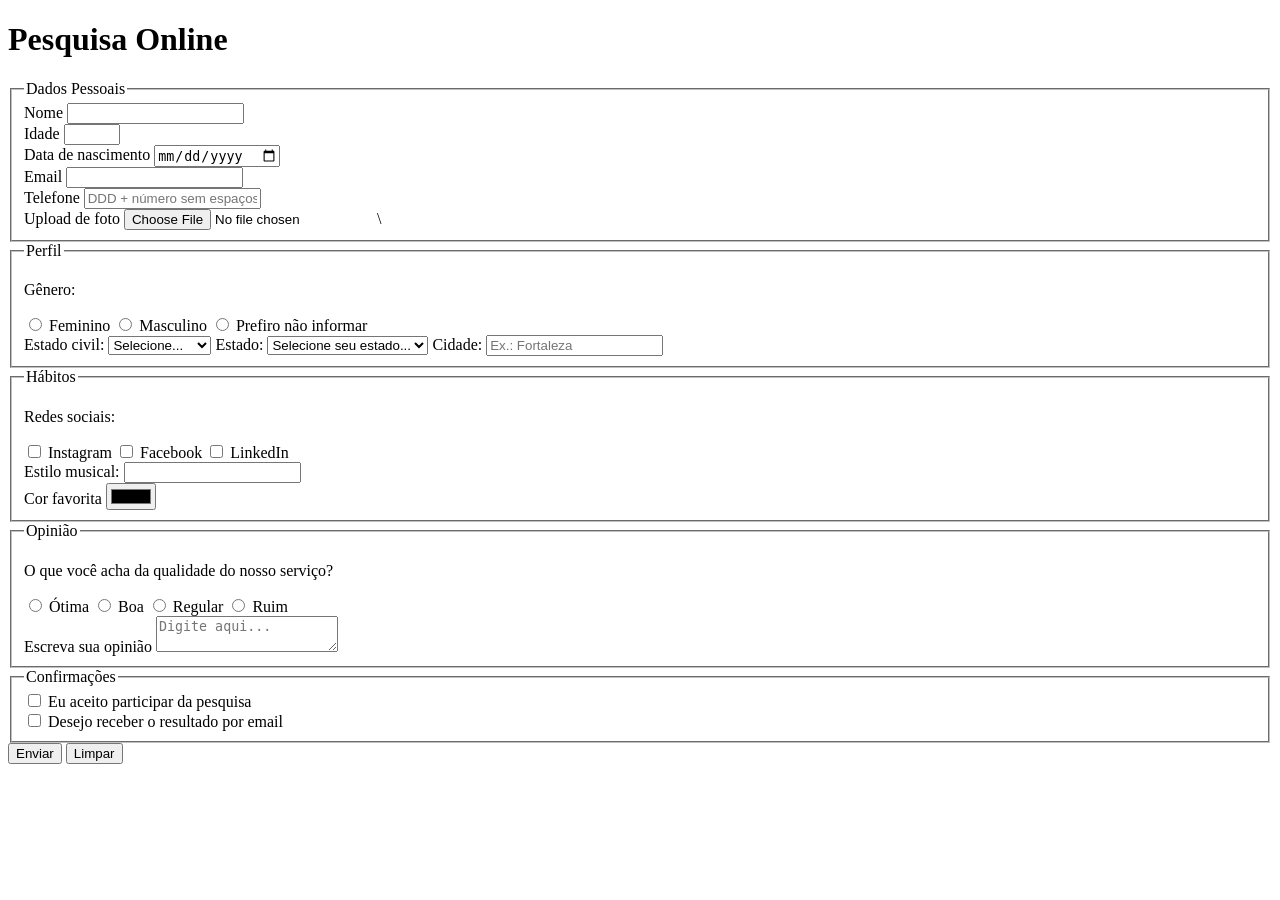
==== index.html @ 1a3ecd38 "(feat): add favicon to header" ====
<!doctype html>
<html lang="pt-br">
  <head>
    <meta charset="UTF-8" />
    <meta name="viewport" content="width=device-width, initial-scale=1.0" />

    <link rel="icon" href="img/culturama-favico.png">
    
    <title>Pesquisa Culturama</title>
  </head>
  <body>
    <header>
      <h1>Pesquisa Online</h1>
    </header>

    <section>
      <form action="" method="get">
        <!-- dados pessoais -->
        <fieldset>
          <legend>Dados Pessoais</legend>

          <label for="name">Nome</label>
          <input id="name" type="text" name="username" required />
          <br />

          <label for="age">Idade</label>
          <input
            id="age"
            type="number"
            name="userAge"
            min="12"
            max="100"
            required
          />
          <br />

          <label for="birthDate">Data de nascimento</label>
          <input id="birthDate" type="date" name="userBirthDate" />
          <br />

          <label for="email">Email</label>
          <input id="email" type="email" name="userEmail" required />
          <br />

          <label for="phoneNumber">Telefone</label>
          <input
            id="phoneNumber"
            type="tel"
            name="userPhoneNumber"
            pattern="[0-9]{11}"
            placeholder="DDD + número sem espaços ou hífen"
          />
          <br />

          <label for="image">Upload de foto</label>
          <input id="image" type="file" name="userImage" accept="image/*" />\
          <br />
        </fieldset>

        <fieldset>
          <legend>Perfil</legend>

          <p>Gênero:</p>
          <input id="fem" type="radio" name="userGender" value="feminino" />
          <label for="fem">Feminino</label>

          <input id="masc" type="radio" name="userGender" value="masculino" />
          <label for="masc">Masculino</label>

          <input
            id="notInformed"
            type="radio"
            name="userGender"
            value="notInformed"
          />
          <label for="notInformed">Prefiro não informar</label>

          <br />

          <label for="maritalStatus">Estado civil:</label>
          <select id="maritalStatus" name="userMaritalStatus">
            <option value="notInformed">Selecione...</option>
            <option value="casado">Casado</option>
            <option value="solteiro">Solteiro</option>
            <option value="divorciado">Divorciado</option>
            <option value="uniaoEstavel">União estável</option>
          </select>

          <label for="uf">Estado:</label>
          <select id="uf" name="userUf">
            <option value="notInformed">Selecione seu estado...</option>
            <option value="AC">Acre</option>
            <option value="AL">Alagoas</option>
            <option value="AP">Amapá</option>
            <option value="AM">Amazonas</option>
            <option value="BA">Bahia</option>
            <option value="CE">Ceará</option>
            <option value="DF">Distrito Federal</option>
            <option value="ES">Espírito Santo</option>
            <option value="GO">Goiás</option>
            <option value="MA">Maranhão</option>
            <option value="MT">Mato Grosso</option>
            <option value="MS">Mato Grosso do Sul</option>
            <option value="MG">Minas Gerais</option>
            <option value="PA">Pará</option>
            <option value="PB">Paraíba</option>
            <option value="PR">Paraná</option>
            <option value="PE">Pernambuco</option>
            <option value="PI">Piauí</option>
            <option value="RJ">Rio de Janeiro</option>
            <option value="RN">Rio Grande do Norte</option>
            <option value="RS">Rio Grande do Sul</option>
            <option value="RO">Rondônia</option>
            <option value="RR">Roraima</option>
            <option value="SC">Santa Catarina</option>
            <option value="SP">São Paulo</option>
            <option value="SE">Sergipe</option>
            <option value="TO">Tocantins</option>
          </select>

          <label for="city">Cidade:</label>
          <input
            id="city"
            type="text"
            name="userCity"
            autocomplete="address-level2"
            placeholder="Ex.: Fortaleza"
          />
        </fieldset>

        <fieldset>
          <legend>Hábitos</legend>

          <p>Redes sociais:</p>
          <input
            id="instagram"
            type="checkbox"
            name="social"
            value="instagram"
          />
          <label for="instagram">Instagram</label>

          <input id="facebook" type="checkbox" name="social" value="facebook" />
          <label for="facebook">Facebook</label>

          <input id="linkedin" type="checkbox" name="social" value="linkedin" />
          <label for="linkedin">LinkedIn</label>

          <br />

          <label for="musicStyle">Estilo musical: </label>
          <input
            list="styleTypes"
            type="text"
            name="userMusicStyle"
            id="musicStyle"
          />
          <datalist id="styleTypes">
            <option value="rock"></option>
            <option value="pop"></option>
            <option value="funk"></option>
            <option value="sertanejo"></option>
          </datalist>

          <br />

          <label for="favoriteColor">Cor favorita</label>
          <input type="color" name="userFavoriteColor" id="favoriteColor" />
        </fieldset>

        <fieldset>
            <legend>Opinião</legend>

            <p>O que você acha da qualidade do nosso serviço?</p>

            <input type="radio" name="userRating" id="otima" value="otima"">
            <label for="otima">Ótima</label>

            <input type="radio" name="userRating" id="boa" value="boa"">
            <label for="boa">Boa</label>

            <input type="radio" name="userRating" id="regular" value="regular"">
            <label for="regular">Regular</label>

            <input type="radio" name="userRating" id="ruim" value="ruim"">
            <label for="ruim">Ruim</label>

            <br>

            <label for="opinion"> Escreva sua opinião</label>
            <textarea name="userOpinion" id="opinion" placeholder="Digite aqui..."></textarea>

        </fieldset>

        <fieldset>
          <legend>Confirmações</legend>

          <input type="checkbox" name="userLgpd" id="userLgpdTerm" value="accepted" required>
          <label for="userLgpdTerm">Eu aceito participar da pesquisa</label>

          <br>

          <input type="checkbox" name="userGetResult" id="getResult" value="accepted">
          <label for="getResult">Desejo receber o resultado por email </label>
        </fieldset>

        <button type="submit">Enviar</button>
        <button type="reset">Limpar</button>
      </form>
    </section>
  </body>
</html>
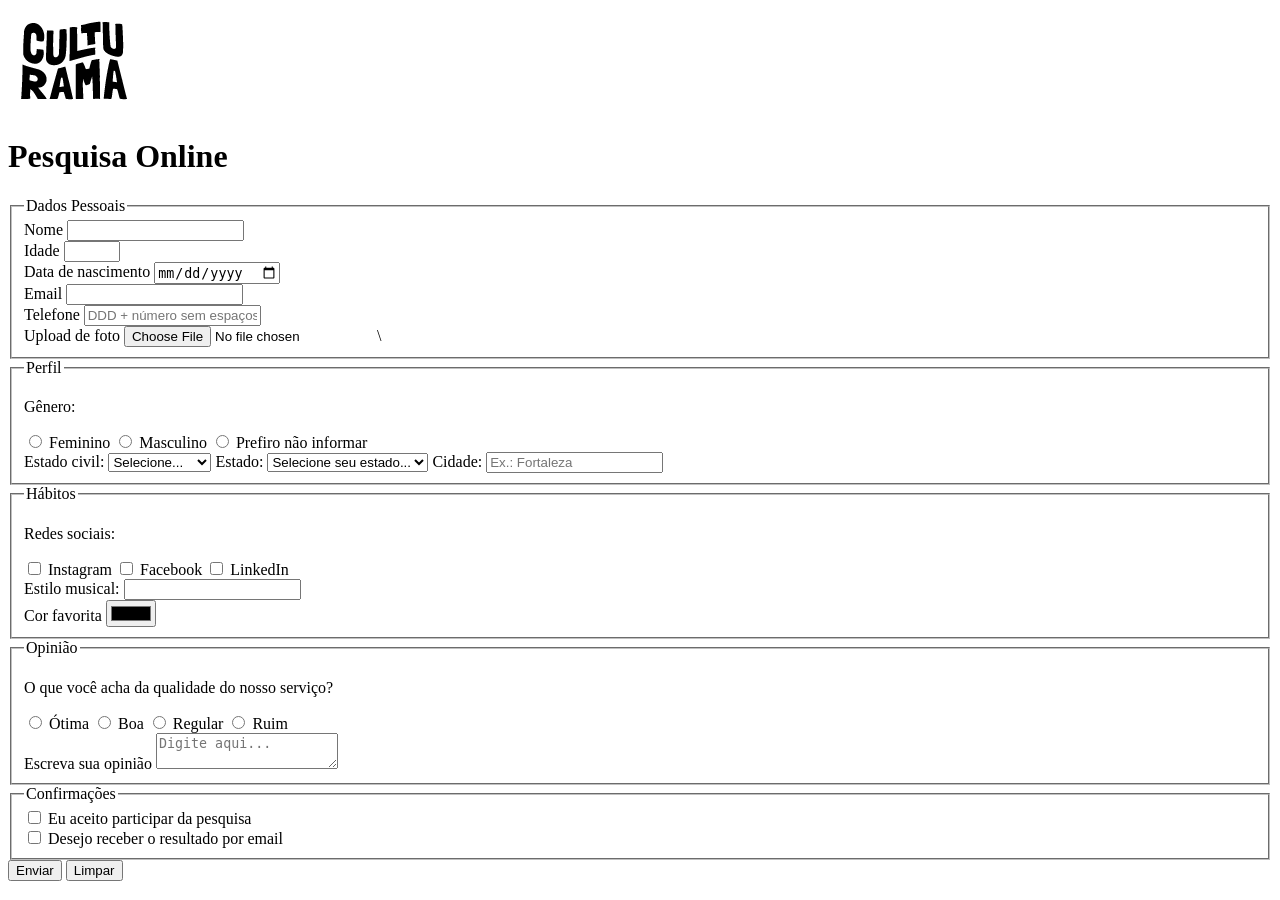
==== commit 3323c8ed: "(feat): add logo" ====
--- a/index.html
+++ b/index.html
@@ -5,11 +5,12 @@
     <meta name="viewport" content="width=device-width, initial-scale=1.0" />
 
     <link rel="icon" href="img/culturama-favico.png">
-    
+
     <title>Pesquisa Culturama</title>
   </head>
   <body>
     <header>
+      <img src="img/logo-culturama.png" alt="Logo da Culturama">
       <h1>Pesquisa Online</h1>
     </header>
 
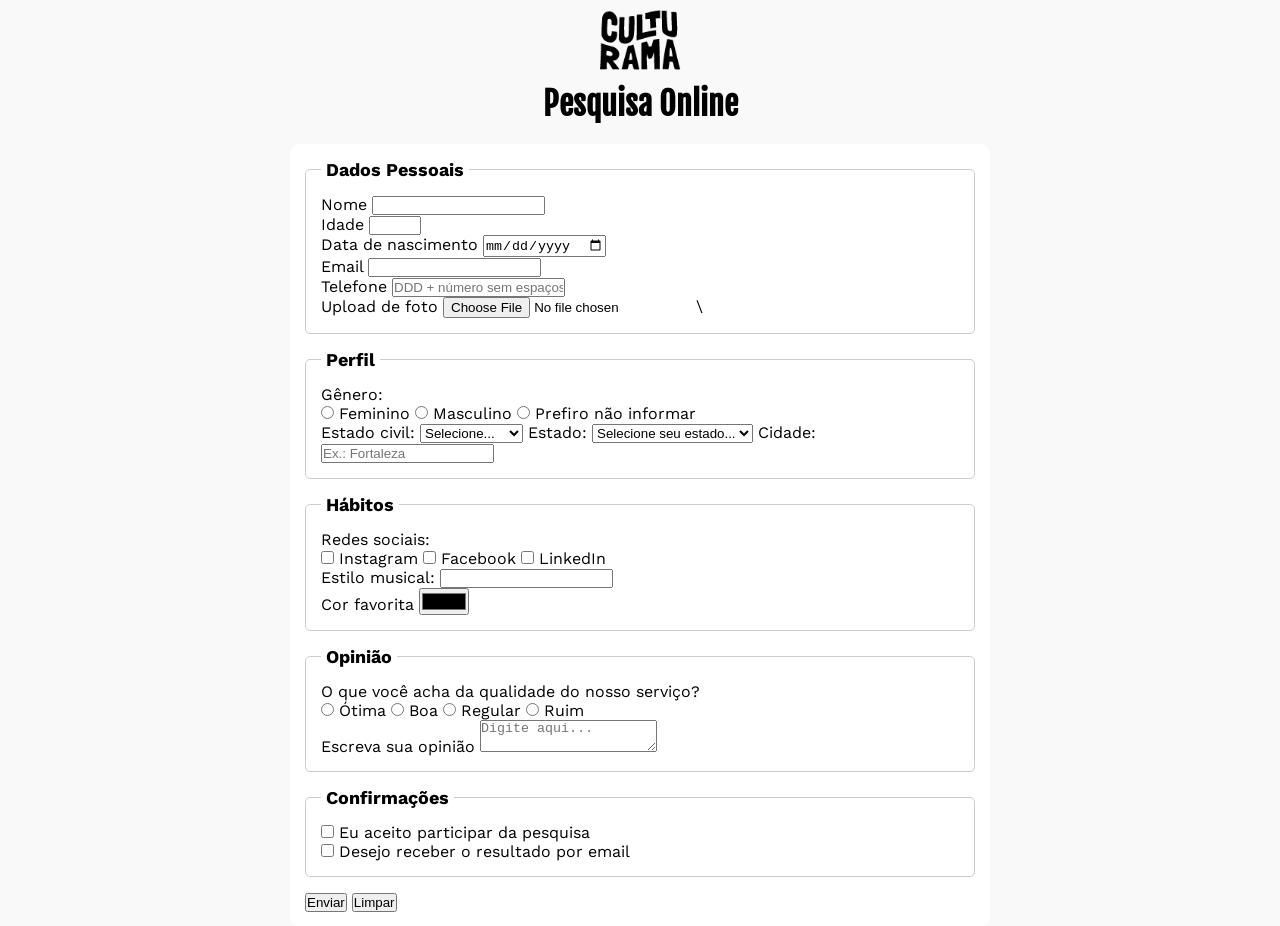
==== commit 3304d01e: "(style): add style to boxes" ====
--- a/index.html
+++ b/index.html
@@ -3,211 +3,218 @@
   <head>
     <meta charset="UTF-8" />
     <meta name="viewport" content="width=device-width, initial-scale=1.0" />
+    
+    <link rel="preconnect" href="https://fonts.googleapis.com">
+    <link rel="preconnect" href="https://fonts.gstatic.com" crossorigin>
+    <link href="https://fonts.googleapis.com/css2?family=Fjalla+One&family=Work+Sans&display=swap" rel="stylesheet">
 
     <link rel="icon" href="img/culturama-favico.png">
+    <link rel="stylesheet" href="css/style.css">
 
     <title>Pesquisa Culturama</title>
   </head>
   <body>
-    <header>
-      <img src="img/logo-culturama.png" alt="Logo da Culturama">
-      <h1>Pesquisa Online</h1>
-    </header>
-
-    <section>
-      <form action="" method="get">
-        <!-- dados pessoais -->
-        <fieldset>
-          <legend>Dados Pessoais</legend>
-
-          <label for="name">Nome</label>
-          <input id="name" type="text" name="username" required />
-          <br />
-
-          <label for="age">Idade</label>
-          <input
-            id="age"
-            type="number"
-            name="userAge"
-            min="12"
-            max="100"
-            required
-          />
-          <br />
-
-          <label for="birthDate">Data de nascimento</label>
-          <input id="birthDate" type="date" name="userBirthDate" />
-          <br />
-
-          <label for="email">Email</label>
-          <input id="email" type="email" name="userEmail" required />
-          <br />
-
-          <label for="phoneNumber">Telefone</label>
-          <input
-            id="phoneNumber"
-            type="tel"
-            name="userPhoneNumber"
-            pattern="[0-9]{11}"
-            placeholder="DDD + número sem espaços ou hífen"
-          />
-          <br />
-
-          <label for="image">Upload de foto</label>
-          <input id="image" type="file" name="userImage" accept="image/*" />\
-          <br />
-        </fieldset>
-
-        <fieldset>
-          <legend>Perfil</legend>
-
-          <p>Gênero:</p>
-          <input id="fem" type="radio" name="userGender" value="feminino" />
-          <label for="fem">Feminino</label>
-
-          <input id="masc" type="radio" name="userGender" value="masculino" />
-          <label for="masc">Masculino</label>
-
-          <input
-            id="notInformed"
-            type="radio"
-            name="userGender"
-            value="notInformed"
-          />
-          <label for="notInformed">Prefiro não informar</label>
-
-          <br />
-
-          <label for="maritalStatus">Estado civil:</label>
-          <select id="maritalStatus" name="userMaritalStatus">
-            <option value="notInformed">Selecione...</option>
-            <option value="casado">Casado</option>
-            <option value="solteiro">Solteiro</option>
-            <option value="divorciado">Divorciado</option>
-            <option value="uniaoEstavel">União estável</option>
-          </select>
-
-          <label for="uf">Estado:</label>
-          <select id="uf" name="userUf">
-            <option value="notInformed">Selecione seu estado...</option>
-            <option value="AC">Acre</option>
-            <option value="AL">Alagoas</option>
-            <option value="AP">Amapá</option>
-            <option value="AM">Amazonas</option>
-            <option value="BA">Bahia</option>
-            <option value="CE">Ceará</option>
-            <option value="DF">Distrito Federal</option>
-            <option value="ES">Espírito Santo</option>
-            <option value="GO">Goiás</option>
-            <option value="MA">Maranhão</option>
-            <option value="MT">Mato Grosso</option>
-            <option value="MS">Mato Grosso do Sul</option>
-            <option value="MG">Minas Gerais</option>
-            <option value="PA">Pará</option>
-            <option value="PB">Paraíba</option>
-            <option value="PR">Paraná</option>
-            <option value="PE">Pernambuco</option>
-            <option value="PI">Piauí</option>
-            <option value="RJ">Rio de Janeiro</option>
-            <option value="RN">Rio Grande do Norte</option>
-            <option value="RS">Rio Grande do Sul</option>
-            <option value="RO">Rondônia</option>
-            <option value="RR">Roraima</option>
-            <option value="SC">Santa Catarina</option>
-            <option value="SP">São Paulo</option>
-            <option value="SE">Sergipe</option>
-            <option value="TO">Tocantins</option>
-          </select>
-
-          <label for="city">Cidade:</label>
-          <input
-            id="city"
-            type="text"
-            name="userCity"
-            autocomplete="address-level2"
-            placeholder="Ex.: Fortaleza"
-          />
-        </fieldset>
-
-        <fieldset>
-          <legend>Hábitos</legend>
-
-          <p>Redes sociais:</p>
-          <input
-            id="instagram"
-            type="checkbox"
-            name="social"
-            value="instagram"
-          />
-          <label for="instagram">Instagram</label>
-
-          <input id="facebook" type="checkbox" name="social" value="facebook" />
-          <label for="facebook">Facebook</label>
-
-          <input id="linkedin" type="checkbox" name="social" value="linkedin" />
-          <label for="linkedin">LinkedIn</label>
-
-          <br />
-
-          <label for="musicStyle">Estilo musical: </label>
-          <input
-            list="styleTypes"
-            type="text"
-            name="userMusicStyle"
-            id="musicStyle"
-          />
-          <datalist id="styleTypes">
-            <option value="rock"></option>
-            <option value="pop"></option>
-            <option value="funk"></option>
-            <option value="sertanejo"></option>
-          </datalist>
-
-          <br />
-
-          <label for="favoriteColor">Cor favorita</label>
-          <input type="color" name="userFavoriteColor" id="favoriteColor" />
-        </fieldset>
-
-        <fieldset>
-            <legend>Opinião</legend>
-
-            <p>O que você acha da qualidade do nosso serviço?</p>
-
-            <input type="radio" name="userRating" id="otima" value="otima"">
-            <label for="otima">Ótima</label>
-
-            <input type="radio" name="userRating" id="boa" value="boa"">
-            <label for="boa">Boa</label>
-
-            <input type="radio" name="userRating" id="regular" value="regular"">
-            <label for="regular">Regular</label>
-
-            <input type="radio" name="userRating" id="ruim" value="ruim"">
-            <label for="ruim">Ruim</label>
-
+    <main>
+      <header>
+        <img src="img/logo-culturama.png" alt="Logo da Culturama">
+        <h1>Pesquisa Online</h1>
+      </header>
+  
+      <section>
+        <form action="" method="get">
+          <!-- dados pessoais -->
+          <fieldset>
+            <legend>Dados Pessoais</legend>
+  
+            <label for="name">Nome</label>
+            <input id="name" type="text" name="username" required />
+            <br />
+  
+            <label for="age">Idade</label>
+            <input
+              id="age"
+              type="number"
+              name="userAge"
+              min="12"
+              max="100"
+              required
+            />
+            <br />
+  
+            <label for="birthDate">Data de nascimento</label>
+            <input id="birthDate" type="date" name="userBirthDate" />
+            <br />
+  
+            <label for="email">Email</label>
+            <input id="email" type="email" name="userEmail" required />
+            <br />
+  
+            <label for="phoneNumber">Telefone</label>
+            <input
+              id="phoneNumber"
+              type="tel"
+              name="userPhoneNumber"
+              pattern="[0-9]{11}"
+              placeholder="DDD + número sem espaços ou hífen"
+            />
+            <br />
+  
+            <label for="image">Upload de foto</label>
+            <input id="image" type="file" name="userImage" accept="image/*" />\
+            <br />
+          </fieldset>
+  
+          <fieldset>
+            <legend>Perfil</legend>
+  
+            <p>Gênero:</p>
+            <input id="fem" type="radio" name="userGender" value="feminino" />
+            <label for="fem">Feminino</label>
+  
+            <input id="masc" type="radio" name="userGender" value="masculino" />
+            <label for="masc">Masculino</label>
+  
+            <input
+              id="notInformed"
+              type="radio"
+              name="userGender"
+              value="notInformed"
+            />
+            <label for="notInformed">Prefiro não informar</label>
+  
+            <br />
+  
+            <label for="maritalStatus">Estado civil:</label>
+            <select id="maritalStatus" name="userMaritalStatus">
+              <option value="notInformed">Selecione...</option>
+              <option value="casado">Casado</option>
+              <option value="solteiro">Solteiro</option>
+              <option value="divorciado">Divorciado</option>
+              <option value="uniaoEstavel">União estável</option>
+            </select>
+  
+            <label for="uf">Estado:</label>
+            <select id="uf" name="userUf">
+              <option value="notInformed">Selecione seu estado...</option>
+              <option value="AC">Acre</option>
+              <option value="AL">Alagoas</option>
+              <option value="AP">Amapá</option>
+              <option value="AM">Amazonas</option>
+              <option value="BA">Bahia</option>
+              <option value="CE">Ceará</option>
+              <option value="DF">Distrito Federal</option>
+              <option value="ES">Espírito Santo</option>
+              <option value="GO">Goiás</option>
+              <option value="MA">Maranhão</option>
+              <option value="MT">Mato Grosso</option>
+              <option value="MS">Mato Grosso do Sul</option>
+              <option value="MG">Minas Gerais</option>
+              <option value="PA">Pará</option>
+              <option value="PB">Paraíba</option>
+              <option value="PR">Paraná</option>
+              <option value="PE">Pernambuco</option>
+              <option value="PI">Piauí</option>
+              <option value="RJ">Rio de Janeiro</option>
+              <option value="RN">Rio Grande do Norte</option>
+              <option value="RS">Rio Grande do Sul</option>
+              <option value="RO">Rondônia</option>
+              <option value="RR">Roraima</option>
+              <option value="SC">Santa Catarina</option>
+              <option value="SP">São Paulo</option>
+              <option value="SE">Sergipe</option>
+              <option value="TO">Tocantins</option>
+            </select>
+  
+            <label for="city">Cidade:</label>
+            <input
+              id="city"
+              type="text"
+              name="userCity"
+              autocomplete="address-level2"
+              placeholder="Ex.: Fortaleza"
+            />
+          </fieldset>
+  
+          <fieldset>
+            <legend>Hábitos</legend>
+  
+            <p>Redes sociais:</p>
+            <input
+              id="instagram"
+              type="checkbox"
+              name="social"
+              value="instagram"
+            />
+            <label for="instagram">Instagram</label>
+  
+            <input id="facebook" type="checkbox" name="social" value="facebook" />
+            <label for="facebook">Facebook</label>
+  
+            <input id="linkedin" type="checkbox" name="social" value="linkedin" />
+            <label for="linkedin">LinkedIn</label>
+  
+            <br />
+  
+            <label for="musicStyle">Estilo musical: </label>
+            <input
+              list="styleTypes"
+              type="text"
+              name="userMusicStyle"
+              id="musicStyle"
+            />
+            <datalist id="styleTypes">
+              <option value="rock"></option>
+              <option value="pop"></option>
+              <option value="funk"></option>
+              <option value="sertanejo"></option>
+            </datalist>
+  
+            <br />
+  
+            <label for="favoriteColor">Cor favorita</label>
+            <input type="color" name="userFavoriteColor" id="favoriteColor" />
+          </fieldset>
+  
+          <fieldset>
+              <legend>Opinião</legend>
+  
+              <p>O que você acha da qualidade do nosso serviço?</p>
+  
+              <input type="radio" name="userRating" id="otima" value="otima"">
+              <label for="otima">Ótima</label>
+  
+              <input type="radio" name="userRating" id="boa" value="boa"">
+              <label for="boa">Boa</label>
+  
+              <input type="radio" name="userRating" id="regular" value="regular"">
+              <label for="regular">Regular</label>
+  
+              <input type="radio" name="userRating" id="ruim" value="ruim"">
+              <label for="ruim">Ruim</label>
+  
+              <br>
+  
+              <label for="opinion"> Escreva sua opinião</label>
+              <textarea name="userOpinion" id="opinion" placeholder="Digite aqui..."></textarea>
+  
+          </fieldset>
+  
+          <fieldset>
+            <legend>Confirmações</legend>
+  
+            <input type="checkbox" name="userLgpd" id="userLgpdTerm" value="accepted" required>
+            <label for="userLgpdTerm">Eu aceito participar da pesquisa</label>
+  
             <br>
-
-            <label for="opinion"> Escreva sua opinião</label>
-            <textarea name="userOpinion" id="opinion" placeholder="Digite aqui..."></textarea>
-
-        </fieldset>
-
-        <fieldset>
-          <legend>Confirmações</legend>
-
-          <input type="checkbox" name="userLgpd" id="userLgpdTerm" value="accepted" required>
-          <label for="userLgpdTerm">Eu aceito participar da pesquisa</label>
-
-          <br>
-
-          <input type="checkbox" name="userGetResult" id="getResult" value="accepted">
-          <label for="getResult">Desejo receber o resultado por email </label>
-        </fieldset>
-
-        <button type="submit">Enviar</button>
-        <button type="reset">Limpar</button>
-      </form>
-    </section>
+  
+            <input type="checkbox" name="userGetResult" id="getResult" value="accepted">
+            <label for="getResult">Desejo receber o resultado por email </label>
+          </fieldset>
+  
+          <button type="submit">Enviar</button>
+          <button type="reset">Limpar</button>
+        </form>
+      </section>
+    </main>
   </body>
 </html>
--- a/css/style.css
+++ b/css/style.css
@@ -0,0 +1,48 @@
+* {
+    margin: 0;
+    padding: 0;
+    box-sizing: border-box;
+}
+
+body {
+    background-color: #f9f9f9;
+    font-family: "Work Sans", sans-serif;
+}
+
+main {
+    width: 100%;
+    max-width: 700px;
+    margin: 0 auto;
+}
+
+header {
+    text-align: center;
+    margin-bottom: 20px;
+}
+
+img {
+    width: 100px;
+}
+
+h1 {
+    font-family: "Fjalla One", sans-serif;
+}
+
+form {
+    background-color: #ffffff;
+    padding: 15px;
+    border-radius: 10px;
+}
+
+fieldset {
+    padding: 15px;
+    border: 1px solid #cccccc;
+    border-radius: 5px;
+    margin-bottom: 15px;
+}
+
+legend {
+    font-weight: bold;
+    font-size: 18px;
+    padding: 0 5px;
+}
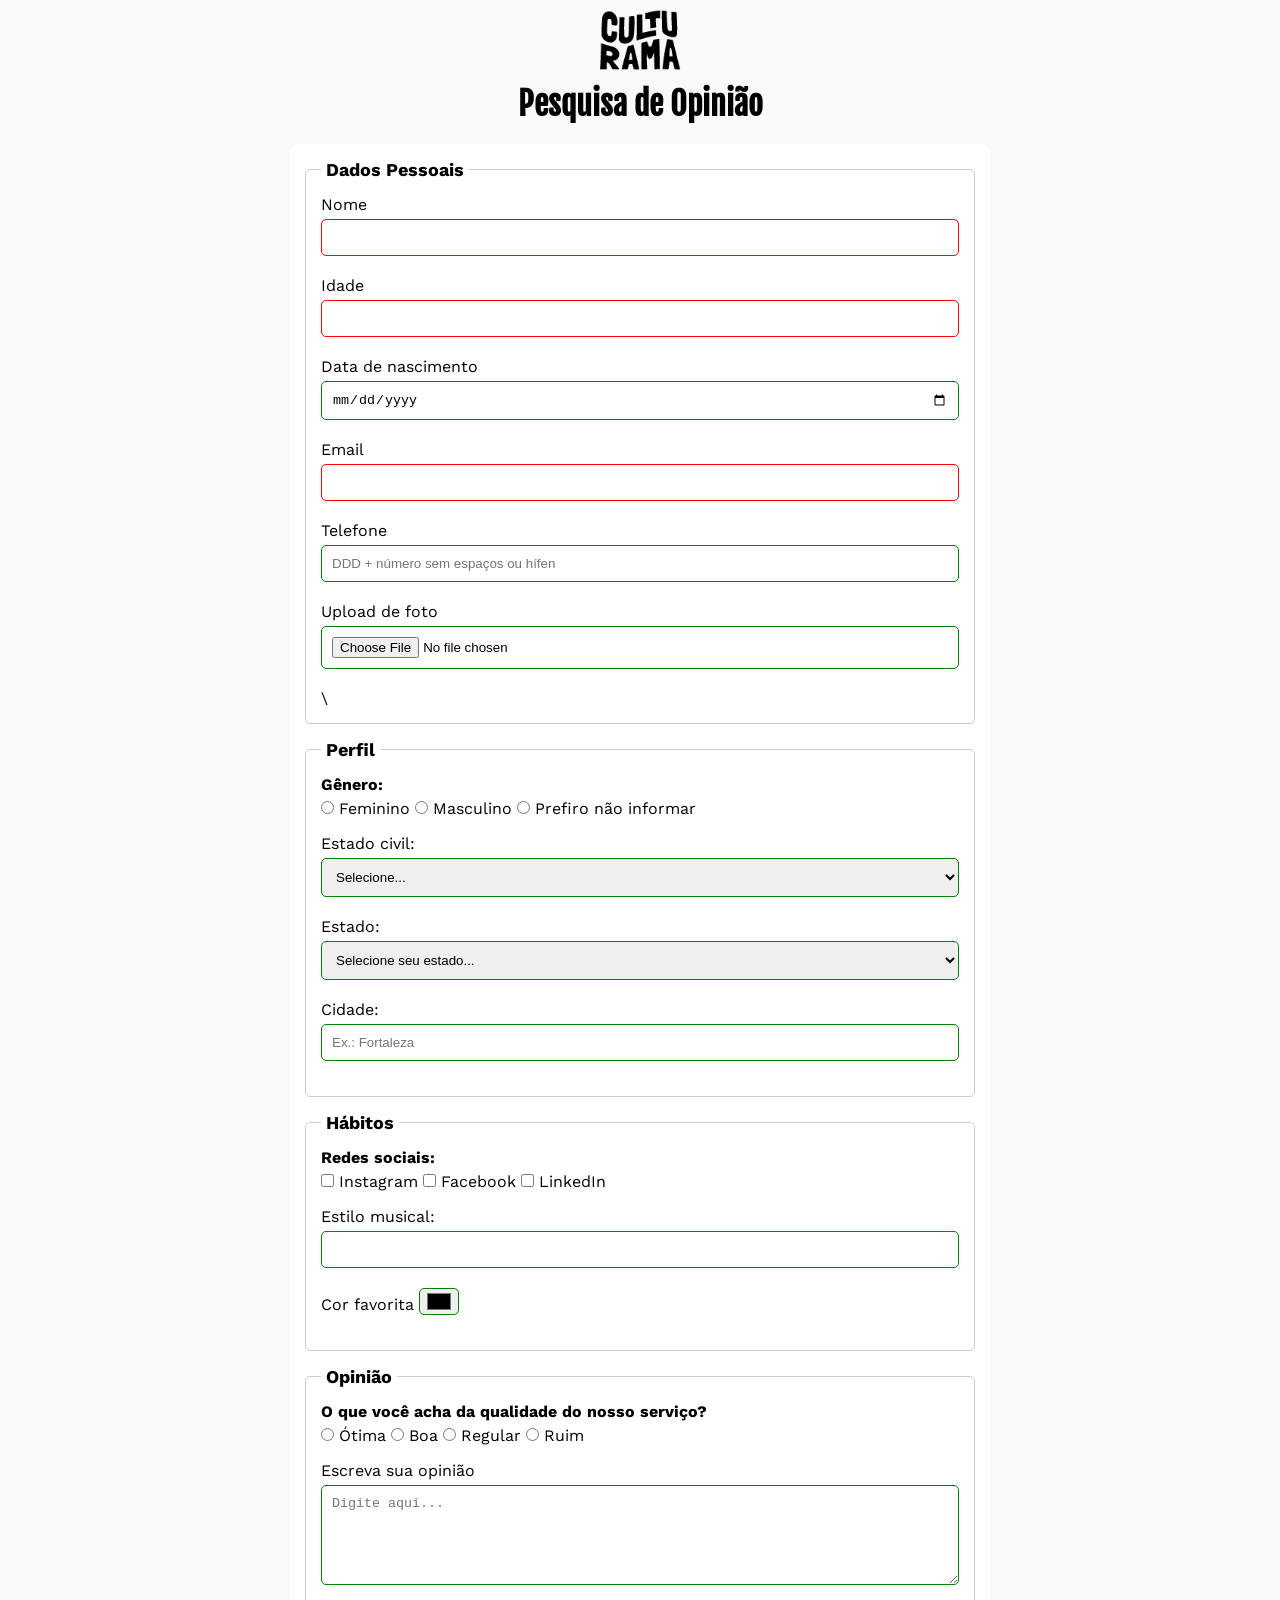
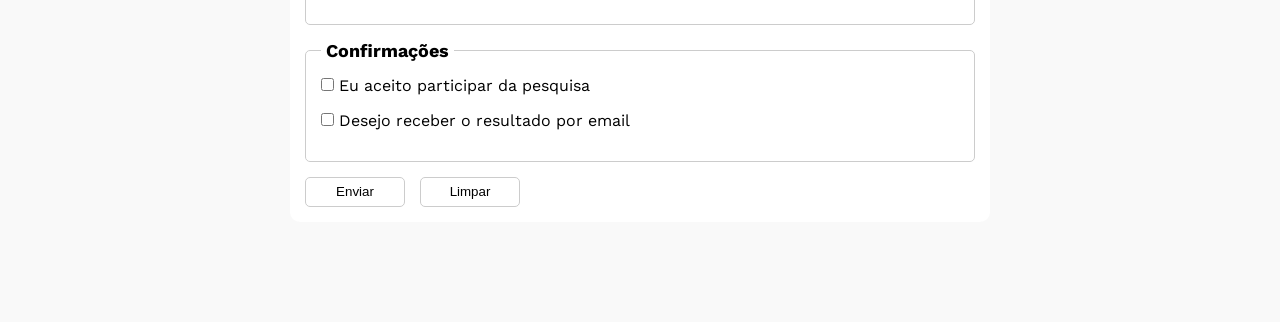
==== commit 36b6cde6: "(refact): fix title page" ====
--- a/index.html
+++ b/index.html
@@ -17,7 +17,7 @@
     <main>
       <header>
         <img src="img/logo-culturama.png" alt="Logo da Culturama">
-        <h1>Pesquisa Online</h1>
+        <h1>Pesquisa de Opinião</h1>
       </header>
   
       <section>
--- a/css/style.css
+++ b/css/style.css
@@ -32,6 +32,7 @@
     background-color: #ffffff;
     padding: 15px;
     border-radius: 10px;
+    margin-bottom: 100px;
 }
 
 fieldset {
@@ -45,4 +46,66 @@
     font-weight: bold;
     font-size: 18px;
     padding: 0 5px;
+}
+
+input,
+select,
+textarea {
+    width: 100%;
+    padding: 10px;
+    margin-bottom: 20px;
+    border: 1px solid #cccccc;
+    border-radius: 5px;
+}
+
+textarea {
+    min-height: 100px;
+}
+
+input[type="radio"],
+input[type="checkbox"] {
+    width: auto;
+}
+
+input[type="color"] {
+    width: 40px;
+    padding: 0 5px;
+}
+
+input:invalid, select:invalid, textarea:invalid{
+    border-color: red;
+}
+
+input:valid, select:valid, textarea:valid {
+    border-color: green;
+}
+
+label {
+    display: inline-block;
+    margin-bottom: 5px;
+}
+
+p {
+    margin-bottom: 5px;
+    font-weight: bold;
+}
+
+button {
+    width: 100px;
+    height: 30px;
+    margin-right: 10px;
+    background-color: #ffffff;
+    border: 1px solid #cccccc;border: 1px solid #cccccc;
+    border-radius: 5px;
+    cursor: pointer;
+}
+
+button[type="submit"]:hover{
+    background-color: green;
+    color: #ffffff;
+}
+
+button[type="reset"]:hover{
+    background-color: orangered;
+    color: #ffffff;
 }
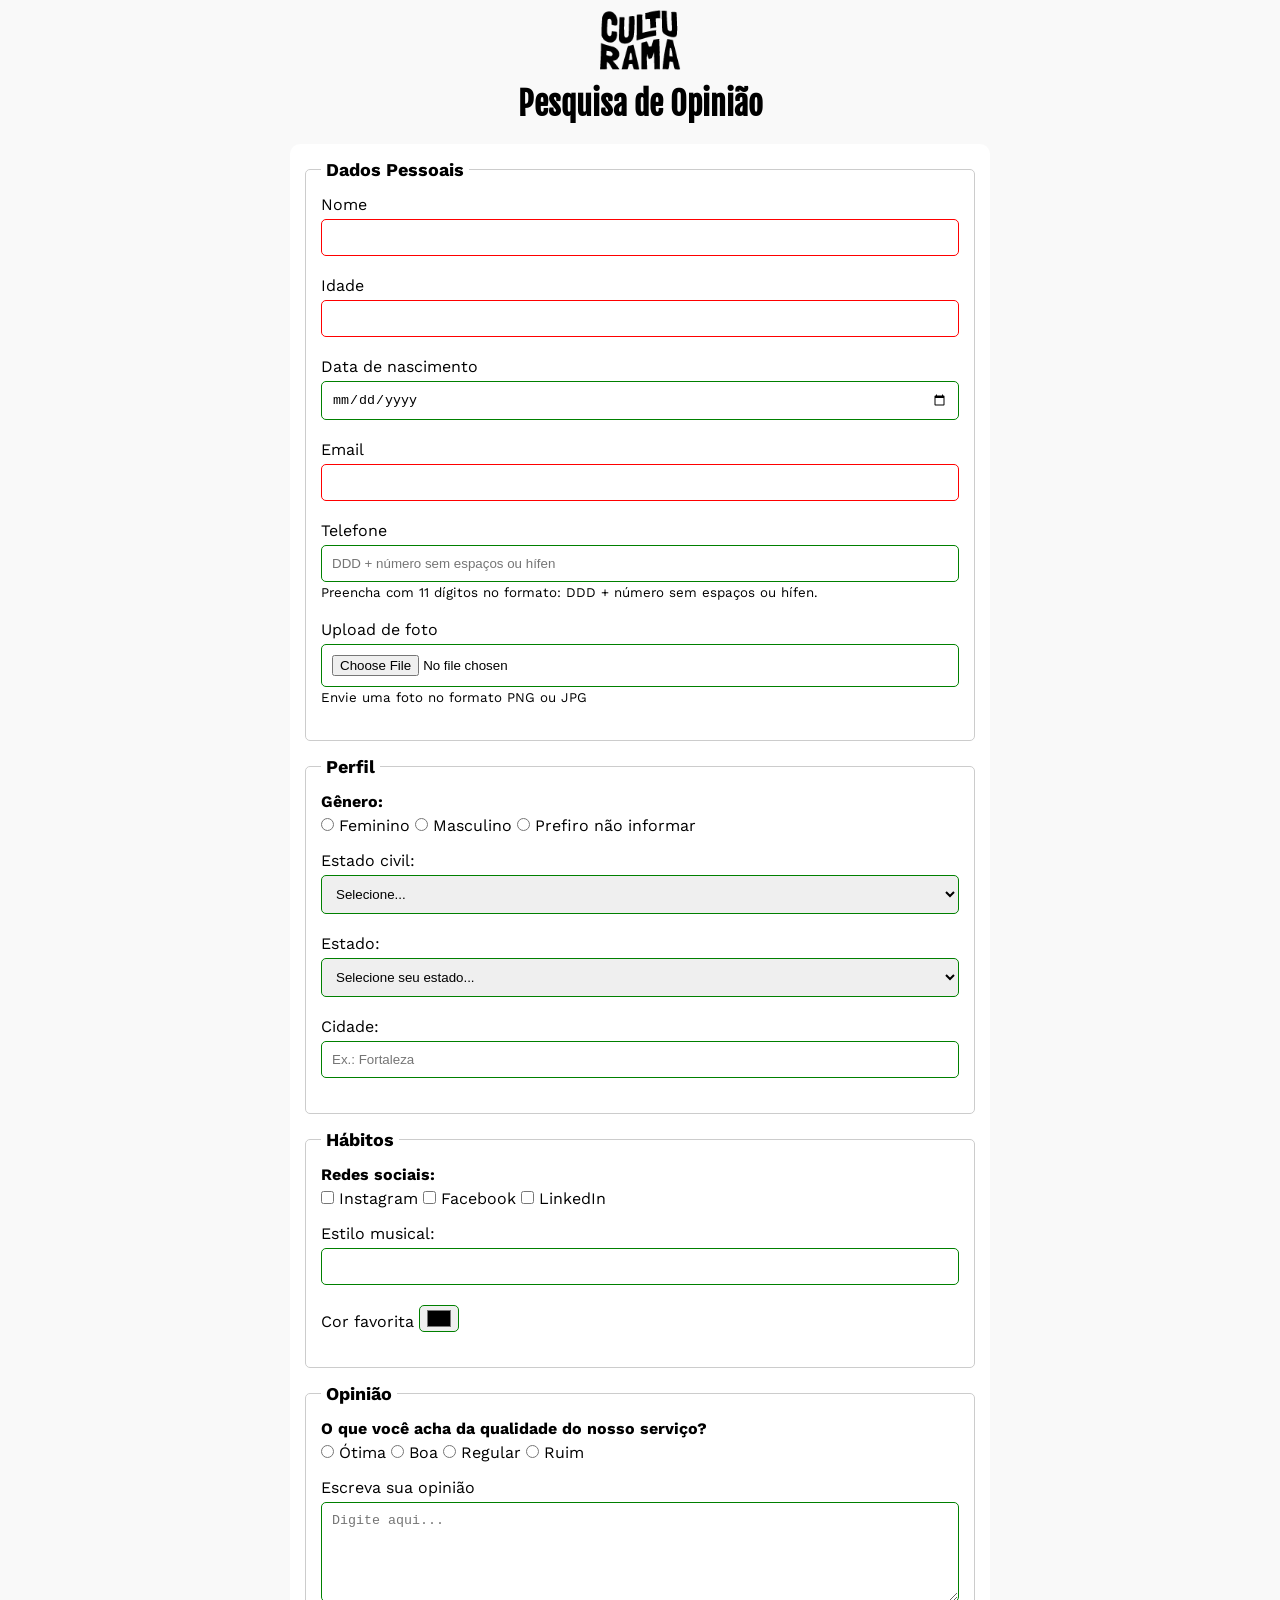
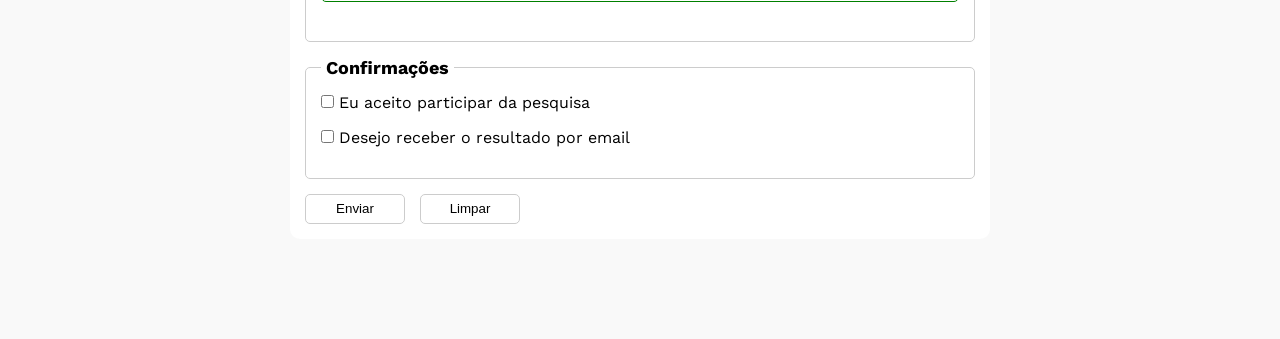
==== commit 7eb662e9: "(feat): improve accessibility" ====
--- a/index.html
+++ b/index.html
@@ -21,7 +21,7 @@
       </header>
   
       <section>
-        <form action="" method="get">
+        <form action="sucesso.html" method="get">
           <!-- dados pessoais -->
           <fieldset>
             <legend>Dados Pessoais</legend>
@@ -56,11 +56,14 @@
               name="userPhoneNumber"
               pattern="[0-9]{11}"
               placeholder="DDD + número sem espaços ou hífen"
-            />
+              aria-describedby="phoneHelp"
+            />
+            <small id="phoneHelp">Preencha com 11 dígitos no formato: DDD + número sem espaços ou hífen.</small>
             <br />
   
             <label for="image">Upload de foto</label>
-            <input id="image" type="file" name="userImage" accept="image/*" />\
+            <input id="image" type="file" name="userImage" accept="image/*" aria-describedby="imageHelp"/>
+            <small id="imageHelp">Envie uma foto no formato PNG ou JPG</small>
             <br />
           </fieldset>
   
@@ -211,8 +214,8 @@
             <label for="getResult">Desejo receber o resultado por email </label>
           </fieldset>
   
-          <button type="submit">Enviar</button>
-          <button type="reset">Limpar</button>
+          <button type="submit" aria-label="Enviar dados do formulário">Enviar</button>
+          <button type="reset" aria-label="Limpar dados do formulário">Limpar</button>
         </form>
       </section>
     </main>
--- a/css/style.css
+++ b/css/style.css
@@ -67,6 +67,15 @@
     width: auto;
 }
 
+input[type="tel"], input[type="file"] {
+    margin-bottom: 0;
+}
+
+small {
+    display: inline-block;
+    margin-bottom: 20px;
+}
+
 input[type="color"] {
     width: 40px;
     padding: 0 5px;
